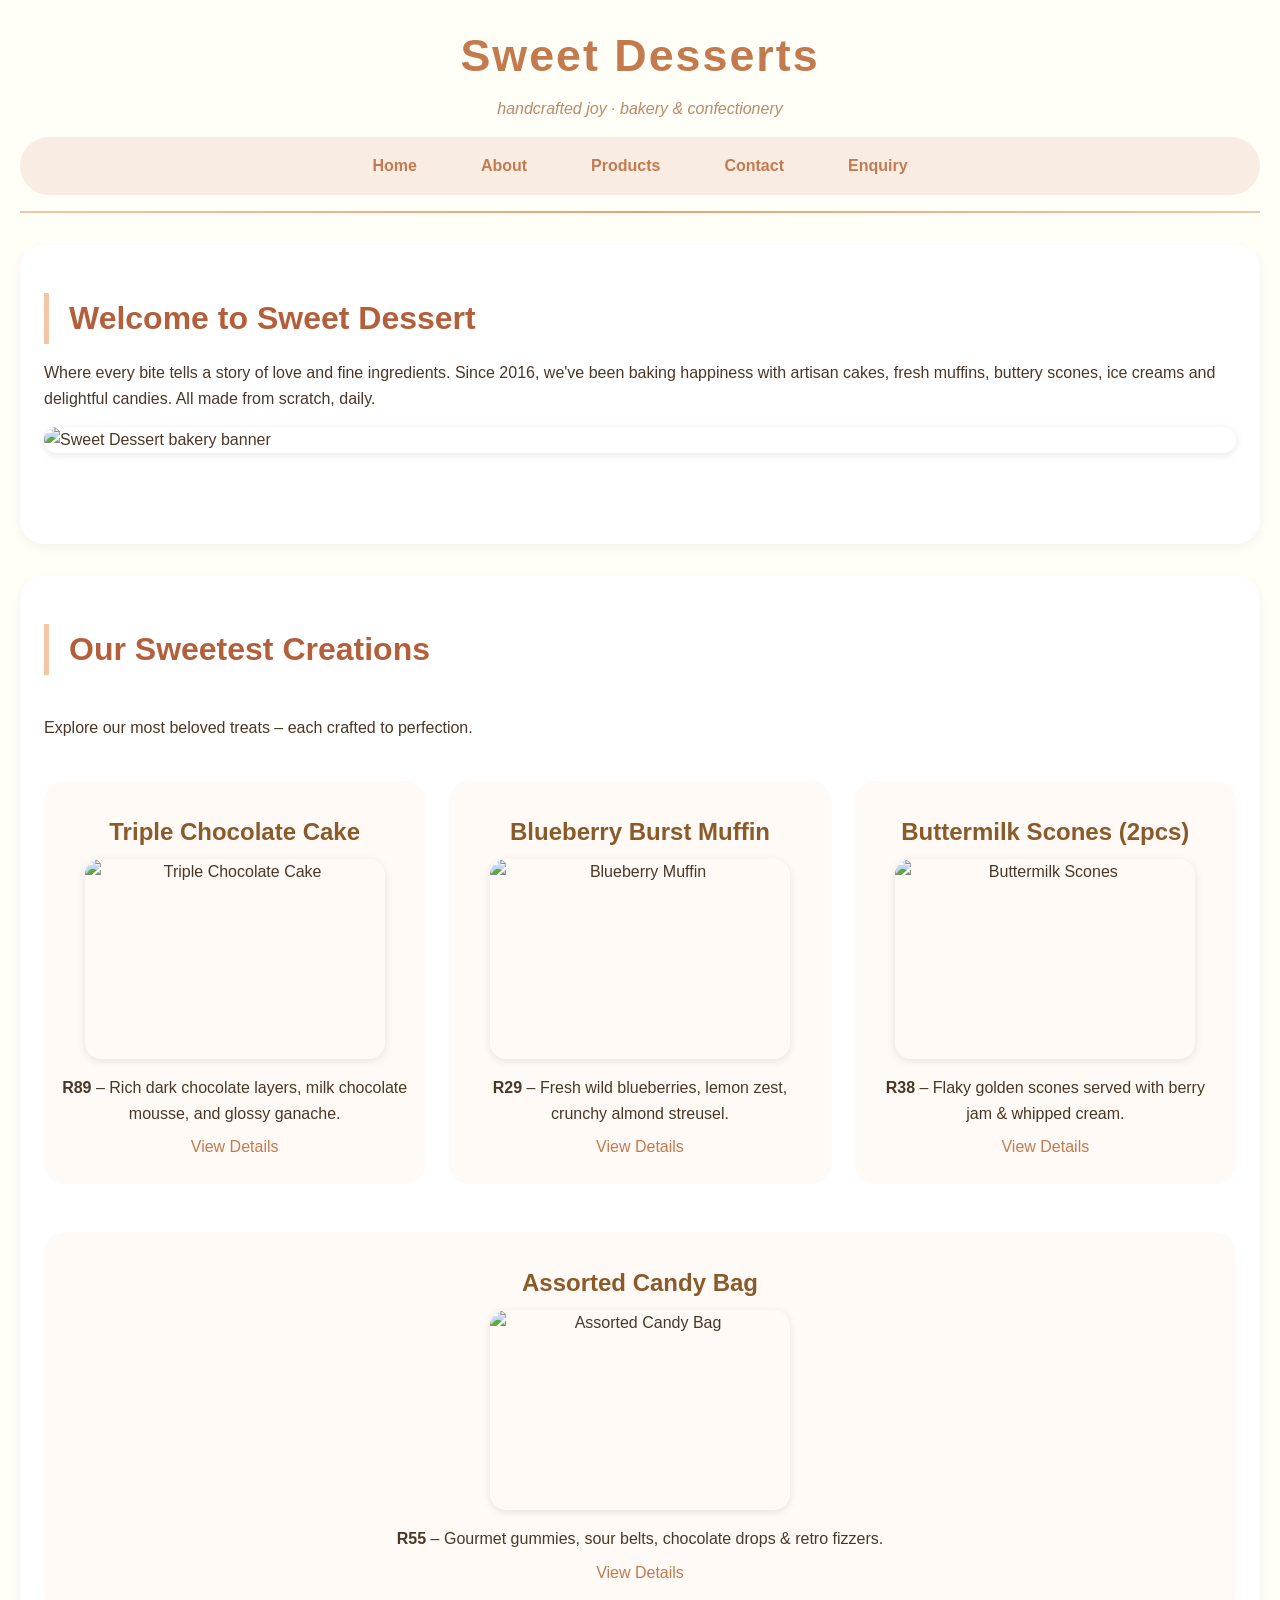
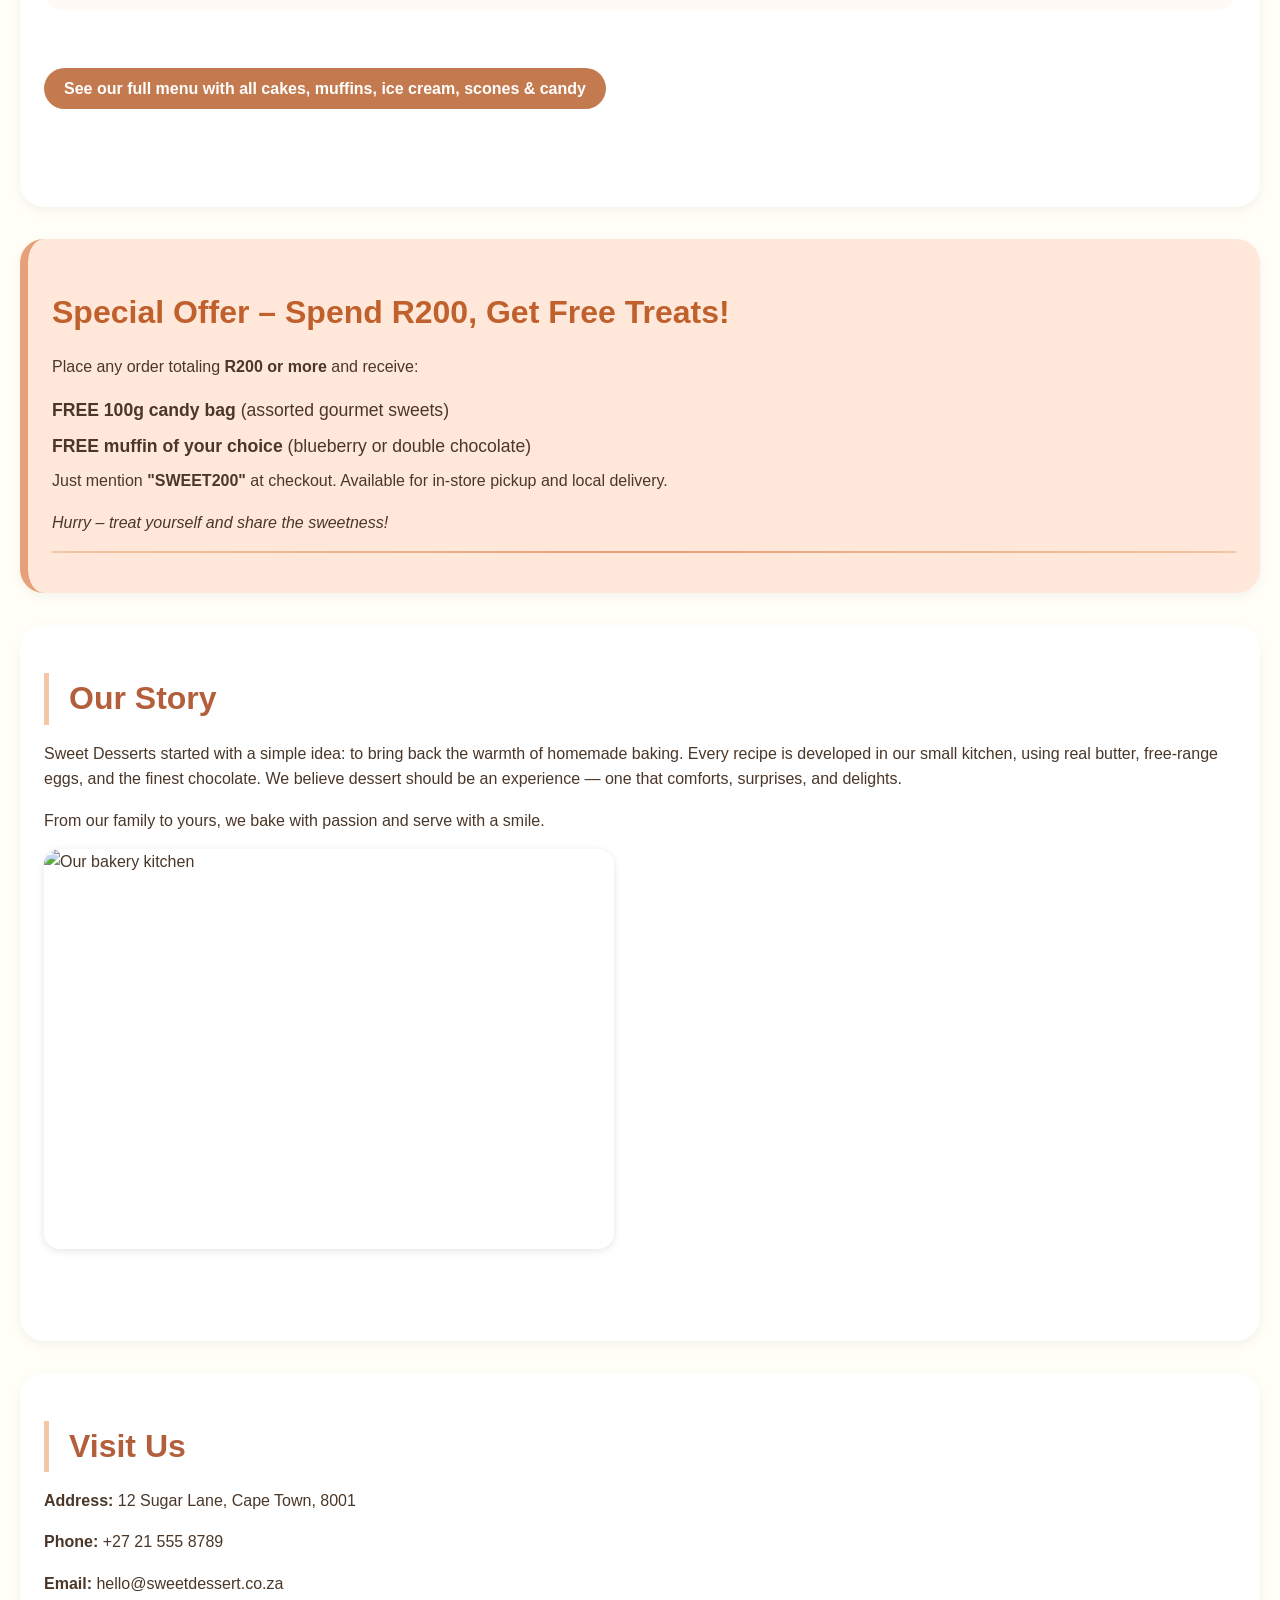
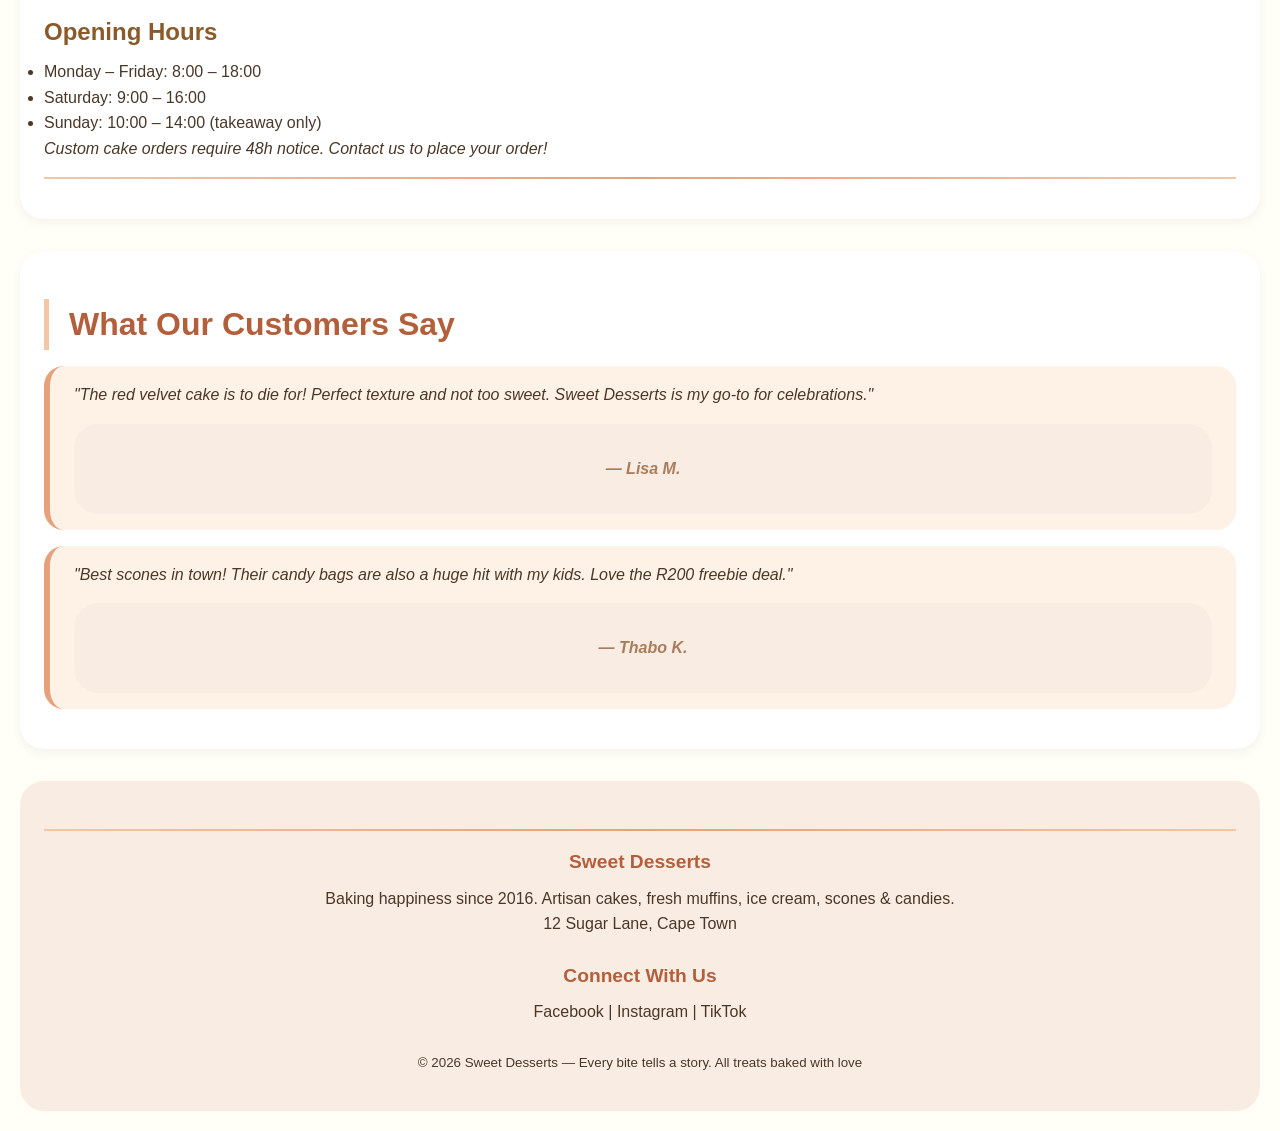
==== index.html @ d959e92b "added css link to index.html" ====
<!DOCTYPE html>
<html lang="en">
<head>
    <meta charset="UTF-8">
    <title>Sweet Desserts | Home - Artisan Bakery & Confectionery</title>
    <link rel="stylesheet" href="style.css">
    </head>
<body>

   
    
    <header>
        <h1> Sweet Desserts</h1>
        <p>handcrafted joy · bakery & confectionery</p>
        <nav>
           <ul>
            <li><a href="index.html">Home</a></li>
            <li><a href="about.html">About</a></li>
            <li><a href="products.html">Products</a></li>
            <li><a href="contacts.html">Contact</a></li>
            <li><a href="enquiry.html">Enquiry</a></li>
           </ul>
        </nav>
        <hr>
    </header>

    <main>

        
        <section>
            <h2>Welcome to Sweet Dessert</h2>
            <p>Where every bite tells a story of love and fine ingredients. Since 2016, we've been baking happiness with artisan cakes, fresh muffins, buttery scones, ice creams and delightful candies. All made from scratch, daily.</p>
            <img src="images/bakery-daily-fresh-cake-donut-and-cupcake-banner.jpg" alt="Sweet Dessert bakery banner" width="100%">
            <br><br>
        </section>

        
        <section>
            <h2>Our Sweetest Creations </h2>
            <p>Explore our most beloved treats – each crafted to perfection.</p>

            <article>
                <h3> Triple Chocolate Cake</h3>
                <img src="images/choc cake.jpg" alt="Triple Chocolate Cake" width="300" height="200">
                <p><strong>R89</strong> – Rich dark chocolate layers, milk chocolate mousse, and glossy ganache.</p>
                <p><a href="products.html">View Details</a></p>
            </article>

            <article>
                <h3> Blueberry Burst Muffin</h3>
                <img src="images/blueberry burst muffin.jpg" alt="Blueberry Muffin" width="300" height="200">
                <p><strong>R29</strong> – Fresh wild blueberries, lemon zest, crunchy almond streusel.</p>
                <p><a href="products.html">View Details</a></p>
            </article>

            <article>
                <h3> Buttermilk Scones (2pcs)</h3>
                <img src="images/buttermilk scones.jpg" alt="Buttermilk Scones" width="300" height="200">
                <p><strong>R38</strong> – Flaky golden scones served with berry jam & whipped cream.</p>
                <p><a href="products.html">View Details</a></p>
            </article>

            <article>
                <h3> Assorted Candy Bag</h3>
                <img src="images/assorted candy.jpg" alt="Assorted Candy Bag" width="300" height="200">
                <p><strong>R55</strong> – Gourmet gummies, sour belts, chocolate drops & retro fizzers.</p>
                <p><a href="products.html">View Details</a></p>
            </article>

            <p><strong><a href="products.html">See our full menu with all cakes, muffins, ice cream, scones & candy </a></strong></p>
            <hr>
        </section>

        
        <section>
            <h2>Special Offer – Spend R200, Get Free Treats!</h2>
            <p>Place any order totaling <strong>R200 or more</strong> and receive:</p>
            <ul>
                <li><strong>FREE 100g candy bag</strong> (assorted gourmet sweets)</li>
                <li><strong>FREE muffin of your choice</strong> (blueberry or double chocolate)</li>
            </ul>
            <p>Just mention <strong>"SWEET200"</strong> at checkout. Available for in-store pickup and local delivery.</p>
            <p><em>Hurry – treat yourself and share the sweetness!</em></p>
            <hr>
        </section>

        
        <section>
            <h2>Our Story</h2>
            <p>Sweet Desserts started with a simple idea: to bring back the warmth of homemade baking. Every recipe is developed in our small kitchen, using real butter, free-range eggs, and the finest chocolate. We believe dessert should be an experience — one that comforts, surprises, and delights.</p>
            <p>From our family to yours, we bake with passion and serve with a smile.</p>
            <img src="images/bakery kitchen.jpg" alt="Our bakery kitchen" width="570" height="400">
            <br><br>
        </section>

        
        <section>
            <h2>Visit Us</h2>
            <p><strong> Address:</strong> 12 Sugar Lane, Cape Town, 8001</p>
            <p><strong> Phone:</strong> +27 21 555 8789</p>
            <p><strong> Email:</strong> hello@sweetdessert.co.za</p>
            <h3>Opening Hours</h3>
            <ul>
                <li>Monday – Friday: 8:00 – 18:00</li>
                <li>Saturday: 9:00 – 16:00</li>
                <li>Sunday: 10:00 – 14:00 (takeaway only)</li>
            </ul>
            <p><em>Custom cake orders require 48h notice. Contact us to place your order!</em></p>
            <hr>
        </section>

        
        <section>
            <h2>What Our Customers Say</h2>
            <blockquote>
                <p>"The red velvet cake is to die for! Perfect texture and not too sweet. Sweet Desserts is my go-to for celebrations."</p>
                <footer>— Lisa M.</footer>
            </blockquote>
            <blockquote>
                <p>"Best scones in town! Their candy bags are also a huge hit with my kids. Love the R200 freebie deal."</p>
                <footer>— Thabo K.</footer>
            </blockquote>
        </section>
    </main>



    <footer>
        <hr>
        <div>
            <h4> Sweet Desserts</h4>
            <p>Baking happiness since 2016. Artisan cakes, fresh muffins, ice cream, scones & candies.<br> 12 Sugar Lane, Cape Town</p>
        </div>
                         
        <div>
            <h4>Connect With Us</h4>
            <p> Facebook |  Instagram |  TikTok</p>
        </div>
        <p><small>© 2026 Sweet Desserts — Every bite tells a story. All treats baked with love </small></p>
    </footer>

</body>
</html>
---- style.css ----
* {
    margin: 0;
    padding: 0;
    box-sizing: border-box;
}

body {
    font-family: 'Segoe UI', Tahoma, Geneva, Verdana, sans-serif;
    background-color: #fffef7;
    color: #4a3728;
    line-height: 1.6;
    padding: 20px;
}


h1 {
    font-size: 2.8rem;
    color: #c47a4f;
    letter-spacing: 2px;
    margin-bottom: 0.25rem;
}

h2 {
    font-size: 2rem;
    color: #b45f3b;
    margin: 1.5rem 0 1rem;
    border-left: 5px solid #f3c6a5;
    padding-left: 20px;
}

h3 {
    font-size: 1.5rem;
    color: #8b5a2b;
    margin: 1rem 0 0.5rem;
}

h4 {
    font-size: 1.2rem;
    color: #c47a4f;
    margin-bottom: 0.5rem;
}

p {
    margin-bottom: 1rem;
}

a {
    color: #c47a4f;
    text-decoration: none;
    transition: color 0.3s ease;
}

a:hover {
    color: #e6a17a;
    text-decoration: underline;
}


header {
    text-align: center;
    margin-bottom: 2rem;
}

header p {
    font-style: italic;
    color: #b88b6b;
    margin-bottom: 1rem;
}

nav ul {
    list-style: none;
    display: flex;
    justify-content: center;
    gap: 2rem;
    flex-wrap: wrap;
    padding: 0.5rem 0;
    background-color: #f9ede3;
    border-radius: 40px;
}

nav ul li a {
    font-weight: bold;
    padding: 0.5rem 1rem;
    display: inline-block;
}

nav ul li a:hover {
    background-color: #e6cbb8;
    border-radius: 30px;
    text-decoration: none;
}

hr {
    border: none;
    height: 2px;
    background: linear-gradient(to right, #f3c6a5, #e6a17a, #f3c6a5);
    margin: 1rem 0;
}


section {
    background: white;
    border-radius: 24px;
    padding: 1.5rem;
    margin-bottom: 2rem;
    box-shadow: 0 4px 12px rgba(0,0,0,0.05);
    transition: transform 0.2s;
}

section:hover {
    transform: translateY(-4px);
}

img {
    max-width: 100%;
    height: auto;
    border-radius: 16px;
    display: block;
    margin: 1rem 0;
    box-shadow: 0 2px 8px rgba(0,0,0,0.1);
}


article {
    background: #fffaf5;
    border-radius: 20px;
    padding: 1rem;
    margin-bottom: 1.5rem;
    text-align: center;
    transition: all 0.3s;
}

article:hover {
    box-shadow: 0 8px 20px rgba(0,0,0,0.1);
    transform: scale(1.02);
}

article img {
    border-radius: 16px;
    margin: 0 auto 1rem;
}

article p {
    margin-bottom: 0.5rem;
}



section:has(article) {
    display: flex;
    flex-wrap: wrap;
    gap: 1.5rem;
}

section:has(article) h2,
section:has(article) p:first-of-type {
    width: 100%;
}

article {
    flex: 1 1 220px;
}

section:nth-of-type(2) {
    display: flex;
    flex-wrap: wrap;
    gap: 1.5rem;
}
section:nth-of-type(2) h2,
section:nth-of-type(2) > p {
    width: 100%;
}


section:nth-of-type(3) {
    background: #ffe8da;
    border-left: 8px solid #e6a17a;
}

section:nth-of-type(3) h2 {
    border-left: none;
    padding-left: 0;
    color: #c0602c;
}

section:nth-of-type(3) ul {
    list-style: none;
    padding-left: 0;
}

section:nth-of-type(3) li {
    margin-bottom: 0.5rem;
    font-size: 1.1rem;
}


blockquote {
    background: #fef2e6;
    border-left: 6px solid #e6a17a;
    padding: 1rem 1.5rem;
    margin: 1rem 0;
    border-radius: 20px;
    font-style: italic;
}

blockquote footer {
    margin-top: 0.5rem;
    color: #a97c5c;
    font-weight: bold;
}


footer {
    background-color: #f9ede3;
    border-radius: 24px;
    padding: 2rem 1.5rem;
    margin-top: 2rem;
    text-align: center;
}

footer div {
    margin-bottom: 1.5rem;
}

footer h4 {
    color: #b45f3b;
}

footer p {
    margin-bottom: 0.3rem;
}

footer a {
    color: #b45f3b;
}


@media (max-width: 768px) {
    body {
        padding: 10px;
    }
    h1 {
        font-size: 2rem;
    }
    h2 {
        font-size: 1.6rem;
    }
    nav ul {
        gap: 1rem;
    }
    section {
        padding: 1rem;
    }
    article {
        flex: 1 1 100%;
    }
    .product-grid {
        flex-direction: column;
    }
}

@media (max-width: 480px) {
    nav ul {
        flex-direction: column;
        align-items: center;
        gap: 0.5rem;
        border-radius: 20px;
    }
    nav ul li a {
        padding: 0.3rem 1rem;
    }
}


.text-center {
    text-align: center;
}

.btn {
    display: inline-block;
    background-color: #e6a17a;
    color: white;
    padding: 0.6rem 1.2rem;
    border-radius: 40px;
    transition: background 0.3s;
}

.btn:hover {
    background-color: #c47a4f;
    text-decoration: none;
}


section p strong a {
    display: inline-block;
    background-color: #c47a4f;
    color: white;
    padding: 8px 20px;
    border-radius: 30px;
    margin-top: 10px;
}
section p strong a:hover {
    background-color: #a55c33;
    text-decoration: none;
}
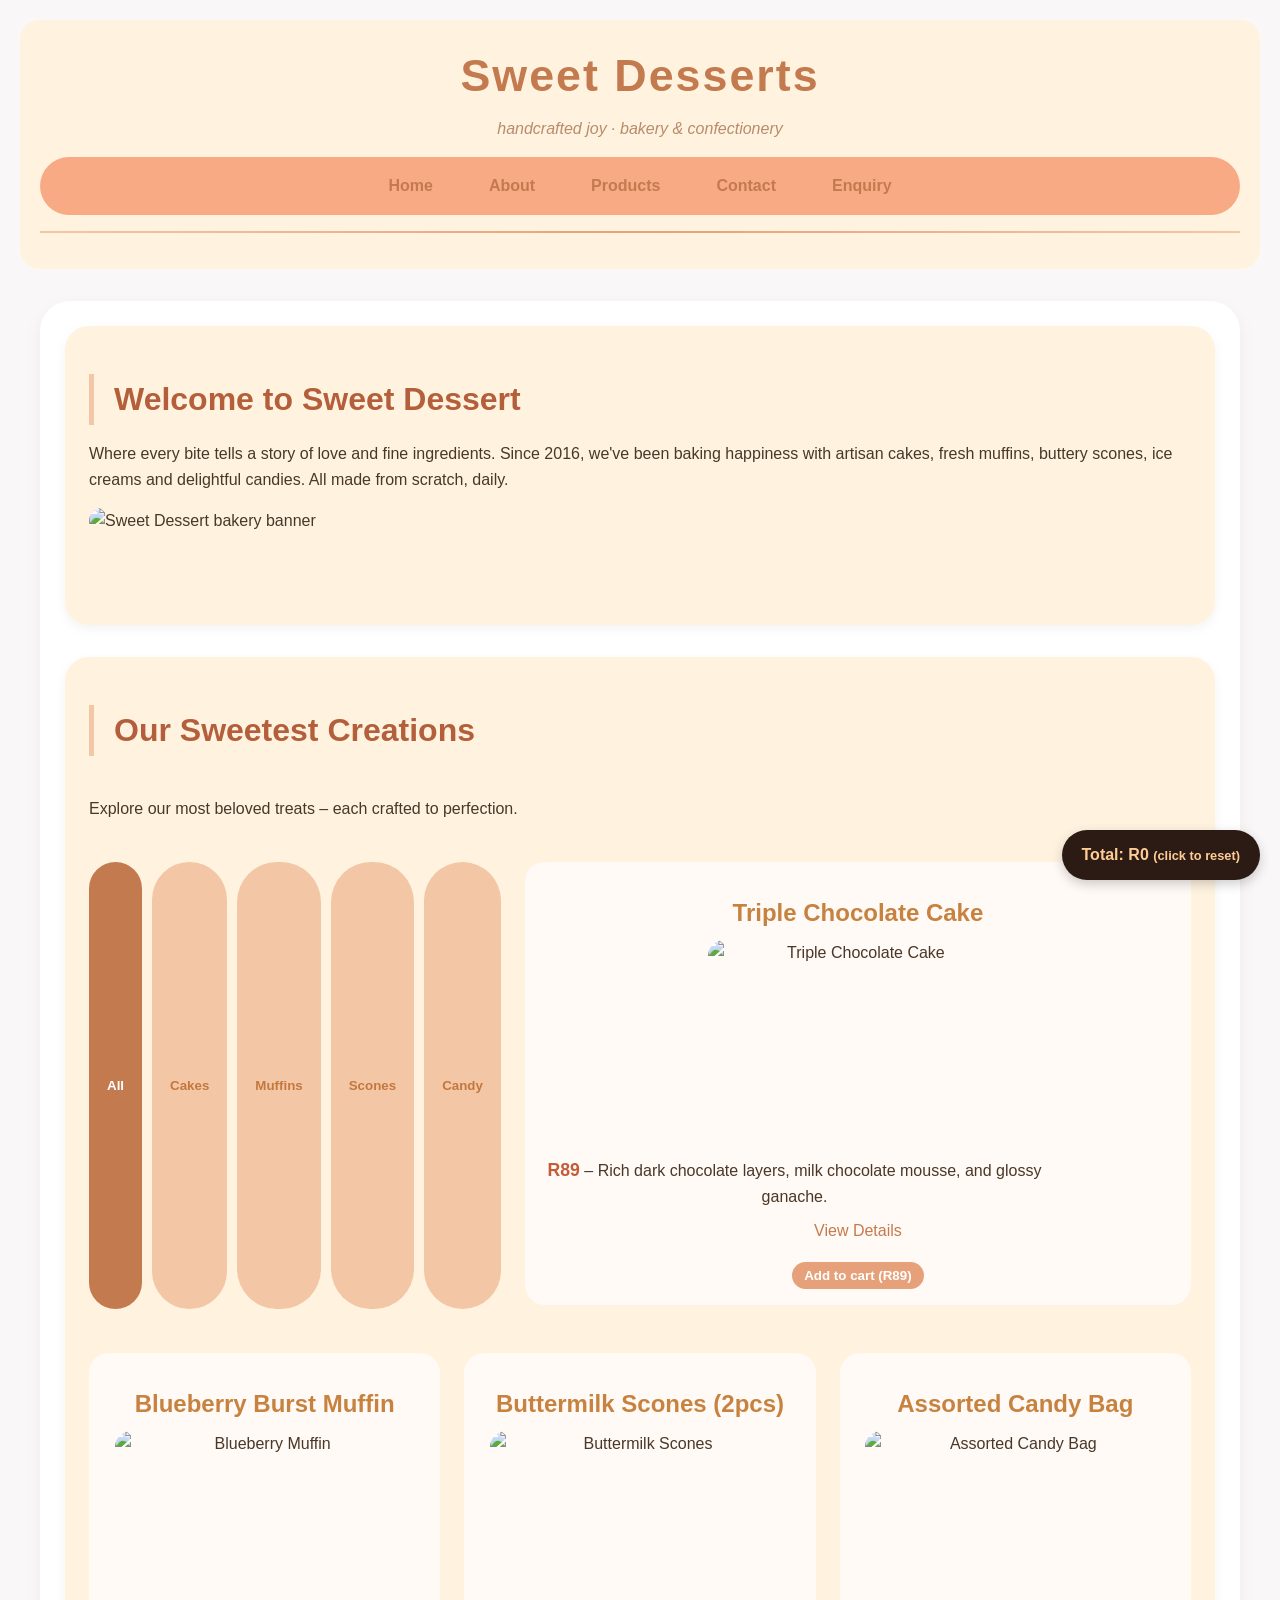
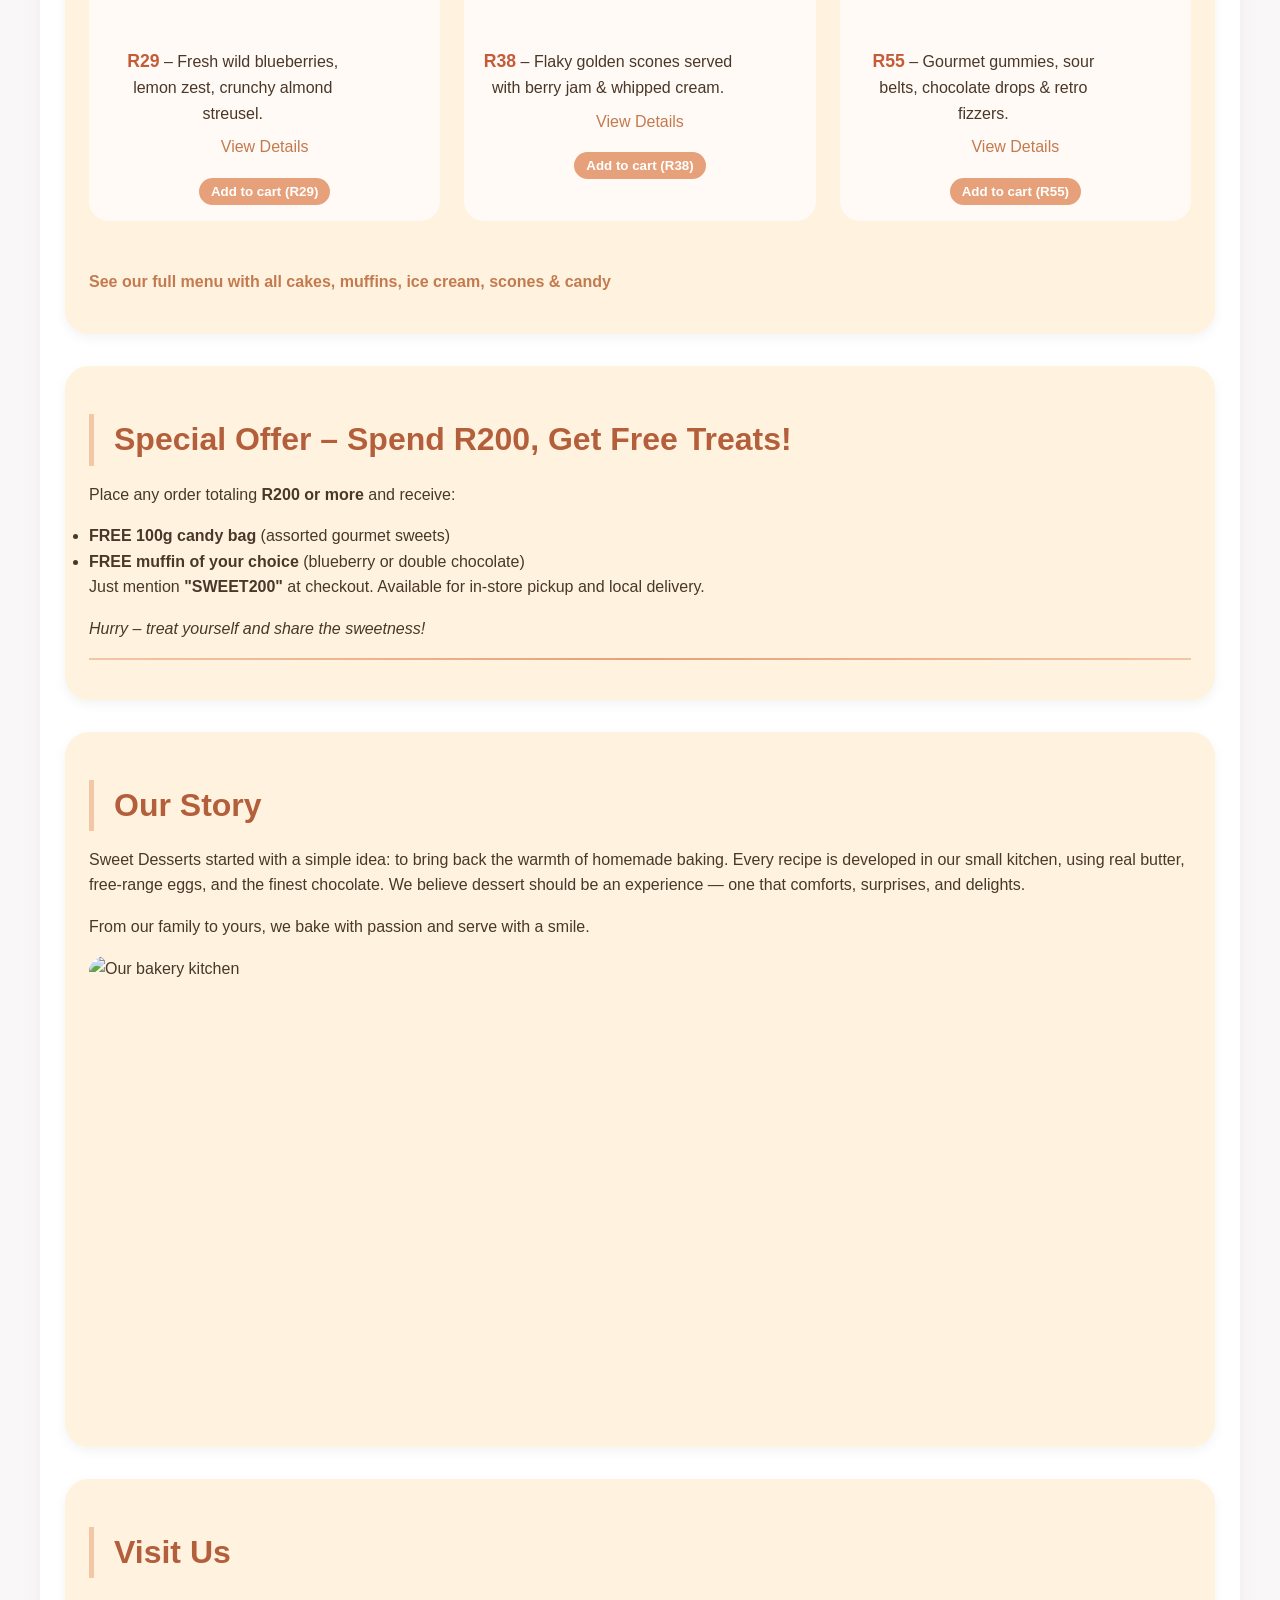
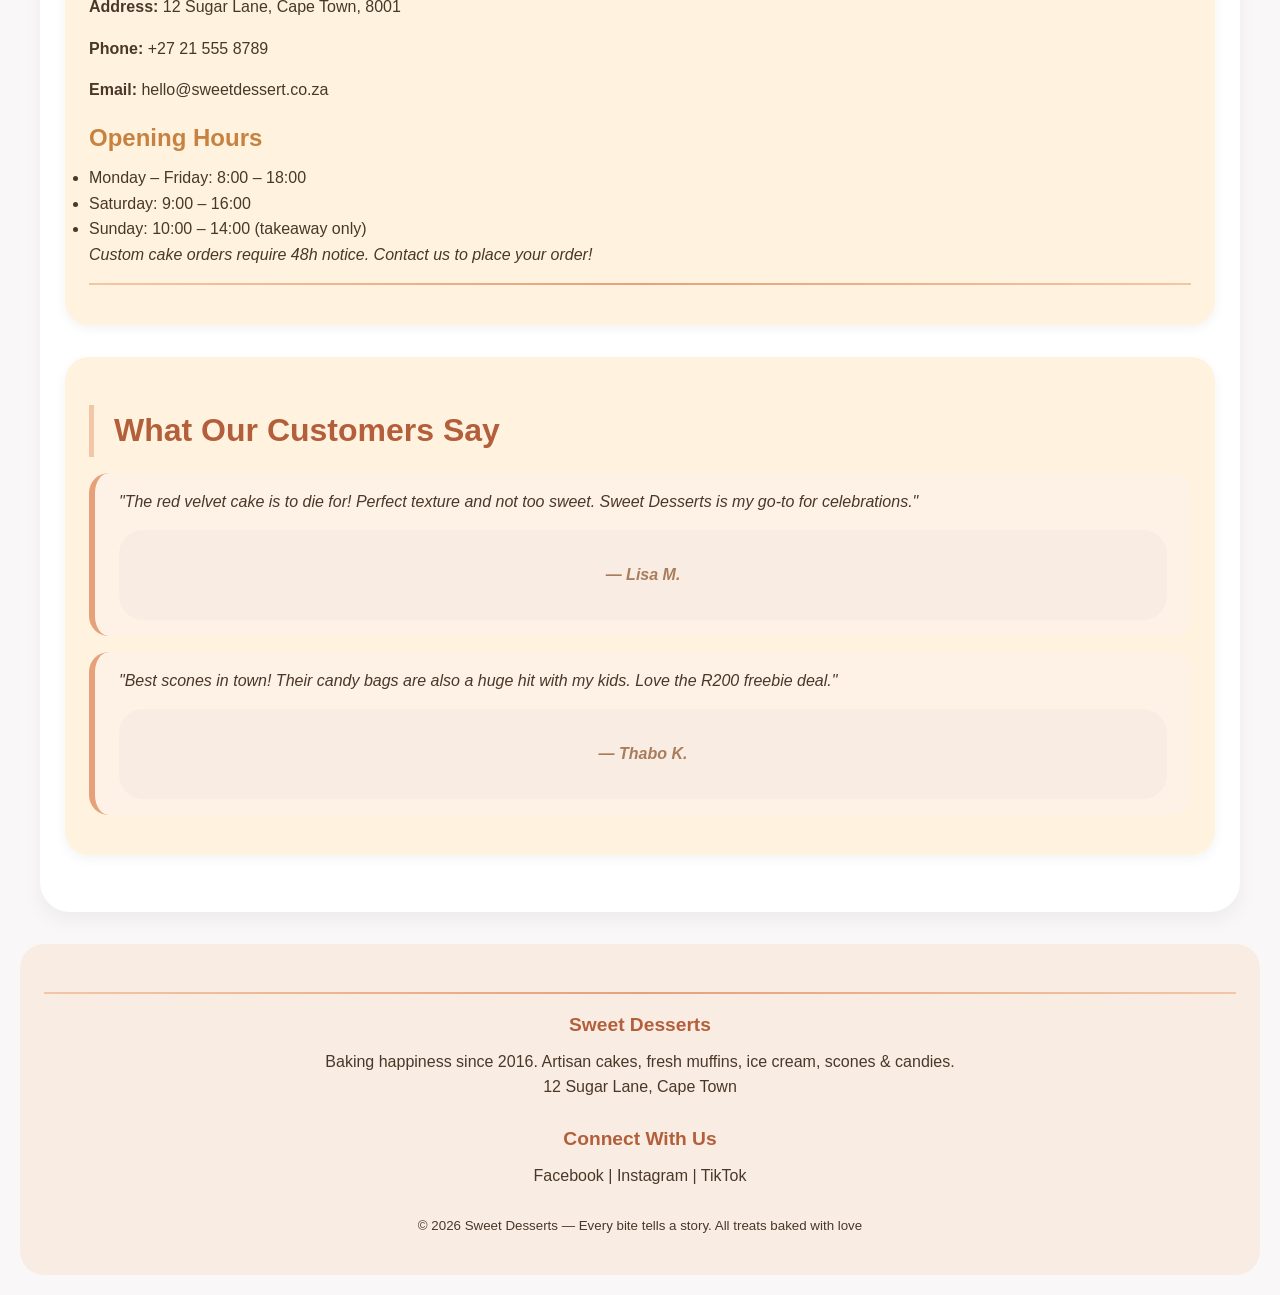
==== commit d5f7eb86: "added meta description and keywords" ====
--- a/index.html
+++ b/index.html
@@ -3,7 +3,10 @@
 <head>
     <meta charset="UTF-8">
     <title>Sweet Desserts | Home - Artisan Bakery & Confectionery</title>
+    <meta name="description" content="Sweet Desserts - artisan bakery in Cape Town. Fresh cakes, muffins, scones, ice cream & candy. Spend R200 and get free treats!">
+    <meta name="keywords" content="bakery Cape Town, artisan bakery, sweet desserts, cakes, muffins, cupcakes, ice cream, scones, cookies, candy, free candy offer">
     <link rel="stylesheet" href="style.css">
+    <script src="script.js"></script>
     </head>
 <body>
 
--- a/style.css
+++ b/style.css
@@ -7,7 +7,7 @@
 
 body {
     font-family: 'Segoe UI', Tahoma, Geneva, Verdana, sans-serif;
-    background-color: #fffef7;
+    background-color: #faf7f8;
     color: #4a3728;
     line-height: 1.6;
     padding: 20px;
@@ -31,7 +31,7 @@
 
 h3 {
     font-size: 1.5rem;
-    color: #8b5a2b;
+    color: #c88240;
     margin: 1rem 0 0.5rem;
 }
 
@@ -58,6 +58,9 @@
 
 
 header {
+    background:#fff3e0;
+    border-radius: 20px;
+    padding: 20px;
     text-align: center;
     margin-bottom: 2rem;
 }
@@ -72,10 +75,10 @@
     list-style: none;
     display: flex;
     justify-content: center;
-    gap: 2rem;
+    gap: 1.5rem;
     flex-wrap: wrap;
     padding: 0.5rem 0;
-    background-color: #f9ede3;
+    background-color: #f8a883f9;
     border-radius: 40px;
 }
 
@@ -86,8 +89,8 @@
 }
 
 nav ul li a:hover {
-    background-color: #e6cbb8;
-    border-radius: 30px;
+    background-color: #f3c09b;
+    border-radius: 20px;
     text-decoration: none;
 }
 
@@ -98,14 +101,22 @@
     margin: 1rem 0;
 }
 
+main {
+  max-width: 1200px;
+  margin: 0 auto;
+  background: white;
+  border-radius: 30px;
+  padding: 25px;
+  box-shadow: 0 8px 20px rgba(0,0,0,0.05);
+}
 
 section {
-    background: white;
+    background:#fff3e0;
     border-radius: 24px;
     padding: 1.5rem;
     margin-bottom: 2rem;
     box-shadow: 0 4px 12px rgba(0,0,0,0.05);
-    transition: transform 0.2s;
+    transition: transform 0.4s;
 }
 
 section:hover {
@@ -118,9 +129,19 @@
     border-radius: 16px;
     display: block;
     margin: 1rem 0;
-    box-shadow: 0 2px 8px rgba(0,0,0,0.1);
-}
-
+
+}
+
+section:has(article) {
+    display: flex;
+    flex-wrap: wrap;
+    gap: 1.5rem;
+}
+
+section:has(article) h2,
+section:has(article) p:first-of-type {
+    width:80%;
+}
 
 article {
     background: #fffaf5;
@@ -132,7 +153,6 @@
 }
 
 article:hover {
-    box-shadow: 0 8px 20px rgba(0,0,0,0.1);
     transform: scale(1.02);
 }
 
@@ -145,55 +165,14 @@
     margin-bottom: 0.5rem;
 }
 
-
-
-section:has(article) {
-    display: flex;
-    flex-wrap: wrap;
-    gap: 1.5rem;
-}
-
-section:has(article) h2,
-section:has(article) p:first-of-type {
-    width: 100%;
+article strong {
+  color: #c45c3a;
+  font-size: 1.1rem;
 }
 
 article {
     flex: 1 1 220px;
 }
-
-section:nth-of-type(2) {
-    display: flex;
-    flex-wrap: wrap;
-    gap: 1.5rem;
-}
-section:nth-of-type(2) h2,
-section:nth-of-type(2) > p {
-    width: 100%;
-}
-
-
-section:nth-of-type(3) {
-    background: #ffe8da;
-    border-left: 8px solid #e6a17a;
-}
-
-section:nth-of-type(3) h2 {
-    border-left: none;
-    padding-left: 0;
-    color: #c0602c;
-}
-
-section:nth-of-type(3) ul {
-    list-style: none;
-    padding-left: 0;
-}
-
-section:nth-of-type(3) li {
-    margin-bottom: 0.5rem;
-    font-size: 1.1rem;
-}
-
 
 blockquote {
     background: #fef2e6;
@@ -210,7 +189,6 @@
     font-weight: bold;
 }
 
-
 footer {
     background-color: #f9ede3;
     border-radius: 24px;
@@ -235,6 +213,64 @@
     color: #b45f3b;
 }
 
+form {
+    background: #fef7ef;
+    padding: 25px;
+    border-radius: 25px;
+    margin-top: 20px;
+}
+
+label {
+    font-weight: bold;
+    display: block;
+    margin-top: 12px;
+    margin-bottom: 4px;
+}
+
+input, select, textarea {
+    width: 100%;
+    padding: 10px;
+    border: 1px solid #e6c8a7;
+    border-radius: 12px;
+    font-family: inherit;
+    background: white;
+    font-size: 1rem;
+}
+
+input:focus, select:focus, textarea:focus {
+    outline: none;
+    border-color: #c45c3a;
+    box-shadow: 0 0 0 2px rgba(196,92,58,0.2);
+}
+
+fieldset {
+    border: 1px solid #e6c8a7;
+    border-radius: 16px;
+    padding: 12px 20px;
+    margin: 10px 0;
+}
+
+legend {
+    font-weight: bold;
+    padding: 0 10px;
+}
+
+input[type="submit"], input[type="reset"] {
+    width: auto;
+    background-color: #c45c3a;
+    color: white;
+    border: none;
+    padding: 10px 25px;
+    margin-right: 12px;
+    border-radius: 40px;
+    cursor: pointer;
+    font-weight: bold;
+    transition: background 0.2s;
+}
+
+input[type="submit"]:hover, input[type="reset"]:hover {
+    background-color: #9b4b2e;
+}
 
 @media (max-width: 768px) {
     body {
@@ -258,7 +294,16 @@
     .product-grid {
         flex-direction: column;
     }
-}
+
+    form {
+        padding: 1rem;
+    }
+    button, input[type="submit"], input[type="reset"] {
+        width: 100%;
+        margin-bottom: 10px;
+    }
+}
+
 
 @media (max-width: 480px) {
     nav ul {
@@ -271,7 +316,6 @@
         padding: 0.3rem 1rem;
     }
 }
-
 
 .text-center {
     text-align: center;
@@ -290,17 +334,3 @@
     background-color: #c47a4f;
     text-decoration: none;
 }
-
-
-section p strong a {
-    display: inline-block;
-    background-color: #c47a4f;
-    color: white;
-    padding: 8px 20px;
-    border-radius: 30px;
-    margin-top: 10px;
-}
-section p strong a:hover {
-    background-color: #a55c33;
-    text-decoration: none;
-}
